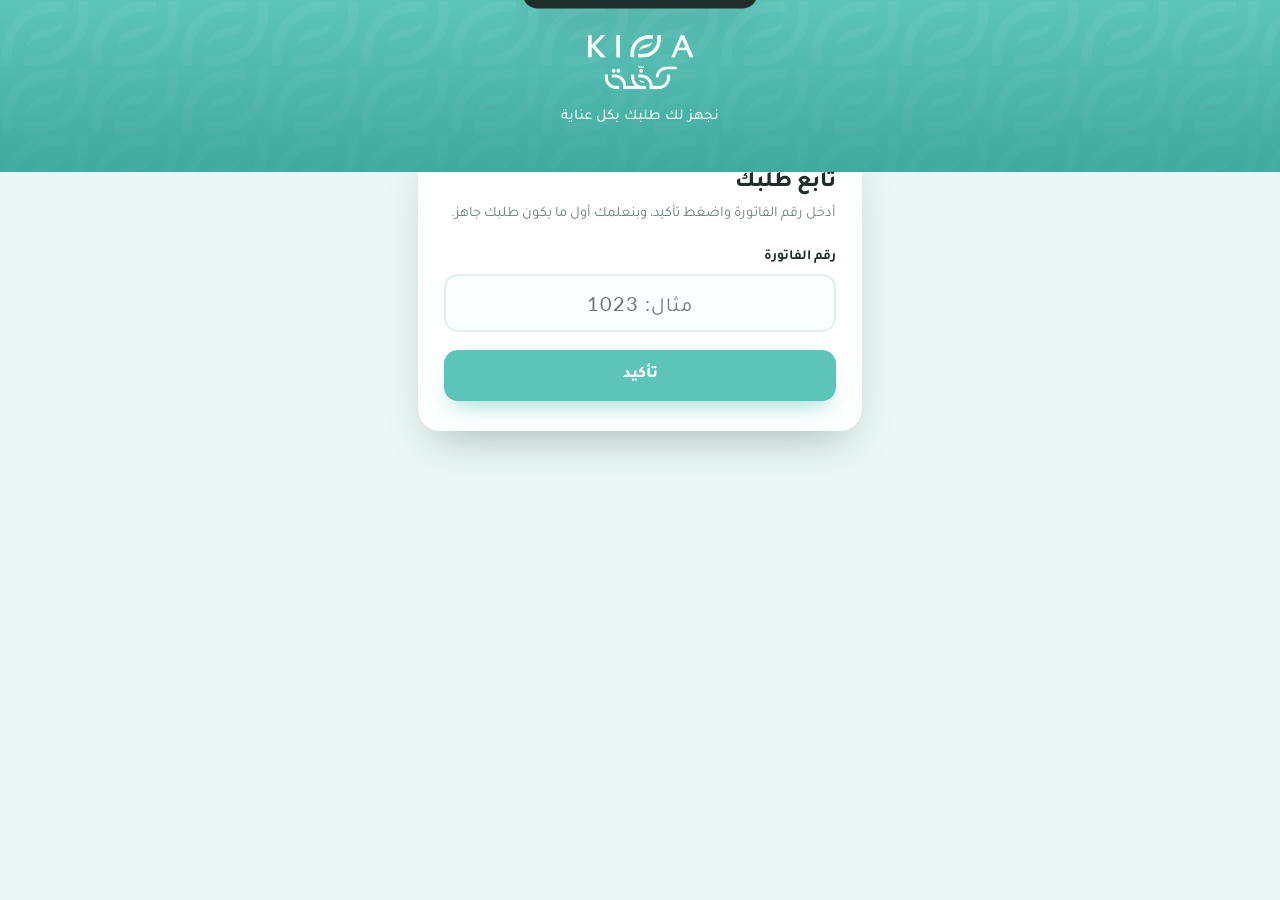
==== static/index.html @ 1493652e "Add files via upload" ====
<!DOCTYPE html>
<html lang="ar" dir="rtl">
<head>
<meta charset="UTF-8" />
<meta name="viewport" content="width=device-width, initial-scale=1, maximum-scale=1" />
<title>كفة | تابع طلبك</title>
<link rel="icon" href="assets/icon-teal.png" />
<link rel="manifest" href="manifest.json" />
<meta name="theme-color" content="#5cc4b9" />
<link rel="apple-touch-icon" href="assets/pwa-icon-192.png" />
<meta name="apple-mobile-web-app-capable" content="yes" />
<meta name="apple-mobile-web-app-status-bar-style" content="default" />
<meta name="apple-mobile-web-app-title" content="كفة" />
<link rel="stylesheet" href="style.css" />
</head>
<body>

<div class="kiffa-pattern-bg">
  <div class="brand-header">
    <img class="logo" src="assets/lockup-white.png" alt="كفة" />
    <p class="tagline">نجهز لك طلبك بكل عناية</p>
  </div>
</div>

<div class="page-wrap">

  <!-- Step 1: enter invoice -->
  <div id="view-entry" class="card">
    <h1>تابع طلبك</h1>
    <p class="sub">أدخل رقم الفاتورة واضغط تأكيد، وبنعلمك أول ما يكون طلبك جاهز.</p>
    <label class="field-label" for="invoice-input">رقم الفاتورة</label>
    <input type="text" inputmode="numeric" id="invoice-input" placeholder="مثال: 1023" maxlength="12" />
    <button class="btn btn-primary" id="confirm-btn">تأكيد</button>
    <p id="entry-error" class="waiting-text hidden" style="color:#b23b3b; margin-top:12px;"></p>
  </div>

  <!-- Step 2: waiting -->
  <div id="view-waiting" class="card hidden">
    <span class="status-badge"><span class="dot"></span> طلبك قيد التحضير</span>
    <div class="invoice-display">
      <span class="cup">☕</span>
      <span class="num" id="waiting-invoice-num">—</span>
    </div>
    <p class="waiting-text">شكراً لصبرك، فريقنا يحضّر طلبك الآن بكل اهتمام.<br/>راح توصلك رسالة هنا فور ما يكون جاهز.</p>
  </div>

  <!-- Step 3: ready -->
  <div id="view-ready" class="card hidden">
    <div class="ready-hero">
      <div class="check">✓</div>
      <h2>طلبك جاهز!</h2>
      <p>تفضّل لاستلام طلب رقم <strong id="ready-invoice-num">—</strong> من الكاونتر</p>
    </div>
  </div>

</div>

<div class="toast" id="toast">طلبك جاهز، تفضّل لاستلامه ✨</div>

<!-- Modal: rating + location -->
<div class="modal-overlay hidden" id="modal-overlay">
  <div class="modal-sheet">
    <div class="modal-section">
      <h3>رأيك يهمنا ورضاك غايتنا</h3>
      <p class="modal-sub">شاركنا تجربتك ومقترحاتك</p>
      <div class="stars" id="stars">
        <span class="star" data-v="1">★</span>
        <span class="star" data-v="2">★</span>
        <span class="star" data-v="3">★</span>
        <span class="star" data-v="4">★</span>
        <span class="star" data-v="5">★</span>
      </div>
      <textarea id="feedback-text" placeholder="اكتب ملاحظاتك أو مقترحاتك هنا (اختياري)"></textarea>
      <button class="btn btn-primary" id="submit-feedback-btn">إرسال</button>
    </div>

    <div class="modal-section">
      <h3>يا أبهى من طلّ وأعزّ من زارنا</h3>
      <p class="modal-sub">ادعمنا بتقييمك</p>
      <div class="location-card">
        <div class="pin">📍</div>
        <div class="branch-name" id="branch-name">فرع كفة</div>
        <div class="branch-addr" id="branch-addr">—</div>
        <div class="location-actions">
          <a class="btn btn-primary" id="directions-link" target="_blank" rel="noopener">الاتجاهات إلى الفرع</a>
          <a class="btn btn-outline" id="review-link" target="_blank" rel="noopener">قيّمنا على خرائط جوجل ⭐</a>
        </div>
      </div>
      <button class="btn btn-ghost" id="close-modal-btn" style="margin-top:14px;">إغلاق</button>
    </div>
  </div>
</div>

<script src="config.js"></script>
<script src="customer.js"></script>
</body>
</html>
---- static/style.css ----
@import url('https://fonts.googleapis.com/css2?family=Tajawal:wght@400;500;700;800&family=Lato:wght@400;700;900&display=swap');

:root {
  --teal: #5cc4b9;
  --teal-dark: #3fa89c;
  --teal-darker: #2c8a80;
  --teal-light: #eaf7f5;
  --lime: #dae242;
  --magenta: #941b81;
  --ink: #1f2d2b;
  --muted: #6b7f7c;
  --card-radius: 22px;
  --shadow: 0 20px 45px -18px rgba(31, 45, 43, 0.35);
}

* { box-sizing: border-box; }

html, body {
  margin: 0;
  padding: 0;
  min-height: 100%;
  font-family: 'Tajawal', 'Lato', sans-serif;
  color: var(--ink);
  background: var(--teal-light);
}

body {
  direction: rtl;
}

.kiffa-pattern-bg {
  background-color: var(--teal);
  background-image: url('assets/icon-white.png');
  background-repeat: repeat;
  background-size: 90px auto;
  background-blend-mode: soft-light;
  position: relative;
}

.kiffa-pattern-bg::before {
  content: "";
  position: absolute;
  inset: 0;
  background: linear-gradient(180deg, rgba(92,196,184,0.85), rgba(63,168,156,0.95));
}

.kiffa-pattern-bg > * {
  position: relative;
  z-index: 1;
}

.brand-header {
  padding: 34px 20px 46px;
  text-align: center;
}

.brand-header img.logo {
  height: 56px;
  width: auto;
  margin-bottom: 10px;
}

.brand-header .tagline {
  color: #fff;
  font-weight: 500;
  font-size: 15px;
  opacity: 0.92;
  margin: 0;
}

.page-wrap {
  max-width: 480px;
  margin: 0 auto;
  padding: 0 18px 60px;
}

.card {
  background: #fff;
  border-radius: var(--card-radius);
  box-shadow: var(--shadow);
  padding: 30px 26px;
  margin-top: -32px;
}

.card h1 {
  font-size: 22px;
  font-weight: 800;
  margin: 0 0 6px;
  color: var(--ink);
}

.card .sub {
  color: var(--muted);
  font-size: 14.5px;
  margin: 0 0 22px;
  line-height: 1.7;
}

label.field-label {
  display: block;
  font-weight: 700;
  font-size: 14px;
  margin-bottom: 8px;
  color: var(--ink);
}

input[type="text"], input[type="tel"], input[type="number"] {
  width: 100%;
  padding: 15px 16px;
  border-radius: 14px;
  border: 2px solid #e3efed;
  font-size: 20px;
  font-family: 'Lato', 'Tajawal', sans-serif;
  text-align: center;
  letter-spacing: 1px;
  outline: none;
  transition: border-color .15s ease;
  background: #fbfefe;
}

input[type="text"]:focus, input[type="tel"]:focus, input[type="number"]:focus {
  border-color: var(--teal);
}

.btn {
  display: inline-flex;
  align-items: center;
  justify-content: center;
  gap: 8px;
  width: 100%;
  padding: 16px 20px;
  border-radius: 14px;
  border: none;
  font-family: 'Tajawal', sans-serif;
  font-weight: 800;
  font-size: 16px;
  cursor: pointer;
  text-decoration: none;
  transition: transform .12s ease, box-shadow .12s ease, opacity .12s ease;
}

.btn:active { transform: scale(0.98); }

.btn-primary {
  background: var(--teal);
  color: #fff;
  box-shadow: 0 12px 24px -10px rgba(92,196,184,0.7);
  margin-top: 18px;
}

.btn-primary:hover { background: var(--teal-dark); }

.btn-outline {
  background: #fff;
  color: var(--teal-darker);
  border: 2px solid var(--teal);
}

.btn-ghost {
  background: transparent;
  color: var(--muted);
  font-weight: 600;
}

.btn:disabled {
  opacity: 0.55;
  cursor: not-allowed;
}

/* Waiting state */
.status-badge {
  display: inline-flex;
  align-items: center;
  gap: 8px;
  background: var(--teal-light);
  color: var(--teal-darker);
  font-weight: 700;
  font-size: 13px;
  padding: 8px 14px;
  border-radius: 999px;
  margin-bottom: 18px;
}

.status-badge .dot {
  width: 8px;
  height: 8px;
  border-radius: 50%;
  background: var(--teal);
  animation: pulse 1.4s infinite;
}

@keyframes pulse {
  0%, 100% { opacity: 1; transform: scale(1); }
  50% { opacity: 0.4; transform: scale(0.75); }
}

.invoice-display {
  text-align: center;
  padding: 26px 0 10px;
}

.invoice-display .num {
  font-family: 'Lato', sans-serif;
  font-weight: 900;
  font-size: 46px;
  color: var(--teal-darker);
  letter-spacing: 1px;
}

.invoice-display .cup {
  font-size: 54px;
  display: block;
  margin-bottom: 6px;
  animation: bob 2.2s ease-in-out infinite;
}

@keyframes bob {
  0%, 100% { transform: translateY(0); }
  50% { transform: translateY(-8px); }
}

.waiting-text {
  text-align: center;
  color: var(--muted);
  font-size: 14.5px;
  line-height: 1.8;
  margin-top: 4px;
}

.ready-hero {
  text-align: center;
  padding: 10px 0 6px;
}

.ready-hero .check {
  width: 84px;
  height: 84px;
  border-radius: 50%;
  background: var(--teal);
  color: #fff;
  display: flex;
  align-items: center;
  justify-content: center;
  font-size: 42px;
  margin: 0 auto 18px;
  box-shadow: 0 14px 30px -10px rgba(92,196,184,0.8);
  animation: pop .4s cubic-bezier(.34,1.56,.64,1);
}

@keyframes pop {
  0% { transform: scale(0); }
  100% { transform: scale(1); }
}

.ready-hero h2 {
  font-size: 24px;
  font-weight: 800;
  margin: 0 0 8px;
}

.ready-hero p {
  color: var(--muted);
  margin: 0;
}

.hidden { display: none !important; }

/* Modal */
.modal-overlay {
  position: fixed;
  inset: 0;
  background: rgba(20, 40, 38, 0.55);
  display: flex;
  align-items: flex-end;
  justify-content: center;
  z-index: 50;
  animation: fadeIn .2s ease;
}

@keyframes fadeIn { from { opacity: 0; } to { opacity: 1; } }

@media (min-width: 560px) {
  .modal-overlay { align-items: center; }
}

.modal-sheet {
  background: #fff;
  width: 100%;
  max-width: 460px;
  max-height: 92vh;
  overflow-y: auto;
  border-radius: 26px 26px 0 0;
  padding: 8px 0 26px;
  animation: slideUp .28s ease;
}

@media (min-width: 560px) {
  .modal-sheet { border-radius: 26px; }
}

@keyframes slideUp {
  from { transform: translateY(40px); opacity: 0; }
  to { transform: translateY(0); opacity: 1; }
}

.modal-section {
  padding: 26px 26px 22px;
}

.modal-section + .modal-section {
  border-top: 8px solid var(--teal-light);
}

.modal-section h3 {
  font-size: 19px;
  font-weight: 800;
  margin: 0 0 4px;
  color: var(--ink);
  text-align: center;
}

.modal-section .modal-sub {
  text-align: center;
  color: var(--muted);
  font-size: 14px;
  margin: 0 0 20px;
}

.stars {
  display: flex;
  justify-content: center;
  gap: 10px;
  font-size: 38px;
  margin-bottom: 18px;
  direction: ltr;
}

.stars .star {
  cursor: pointer;
  color: #e2e2e2;
  transition: transform .1s ease, color .1s ease;
  user-select: none;
}

.stars .star.filled {
  color: var(--lime);
  text-shadow: 0 4px 10px rgba(218,226,66,0.5);
}

.stars .star:hover { transform: scale(1.15); }

textarea {
  width: 100%;
  min-height: 84px;
  border-radius: 14px;
  border: 2px solid #e3efed;
  padding: 13px 15px;
  font-family: 'Tajawal', sans-serif;
  font-size: 14.5px;
  resize: vertical;
  outline: none;
  margin-bottom: 4px;
}

textarea:focus { border-color: var(--teal); }

.location-card {
  background: var(--teal-light);
  border-radius: 16px;
  padding: 20px 18px;
  text-align: center;
}

.location-card .pin {
  font-size: 34px;
  margin-bottom: 8px;
}

.location-card .branch-name {
  font-weight: 800;
  font-size: 15.5px;
  margin-bottom: 4px;
}

.location-card .branch-addr {
  color: var(--muted);
  font-size: 13px;
  margin-bottom: 16px;
}

.location-actions {
  display: flex;
  flex-direction: column;
  gap: 10px;
}

.icon-link {
  color: var(--magenta);
  font-weight: 700;
}

/* Toast */
.toast {
  position: fixed;
  top: 18px;
  left: 50%;
  transform: translateX(-50%) translateY(-120%);
  background: var(--ink);
  color: #fff;
  padding: 14px 22px;
  border-radius: 14px;
  font-weight: 700;
  font-size: 14px;
  z-index: 80;
  transition: transform .35s cubic-bezier(.34,1.56,.64,1);
  box-shadow: var(--shadow);
  white-space: nowrap;
}

.toast.show { transform: translateX(-50%) translateY(0); }

/* Dashboard */
.dash-header {
  padding: 26px 20px 40px;
  text-align: center;
}

.dash-header img.logo { height: 44px; margin-bottom: 8px; }

.dash-header h1 {
  color: #fff;
  font-size: 19px;
  font-weight: 800;
  margin: 4px 0 0;
}

.dash-wrap {
  max-width: 900px;
  margin: -24px auto 40px;
  padding: 0 18px;
}

.dash-panel {
  background: #fff;
  border-radius: var(--card-radius);
  box-shadow: var(--shadow);
  padding: 24px;
  min-height: 240px;
}

.dash-panel .panel-title {
  display: flex;
  align-items: center;
  justify-content: space-between;
  margin-bottom: 18px;
}

.dash-panel .panel-title h2 {
  font-size: 16px;
  font-weight: 800;
  margin: 0;
}

.pending-count {
  background: var(--lime);
  color: var(--ink);
  font-weight: 800;
  font-size: 13px;
  padding: 4px 12px;
  border-radius: 999px;
}

.orders-grid {
  display: grid;
  grid-template-columns: repeat(auto-fill, minmax(150px, 1fr));
  gap: 14px;
}

.order-card {
  background: var(--teal-light);
  border: 2px solid transparent;
  border-radius: 16px;
  padding: 18px 12px;
  text-align: center;
  cursor: pointer;
  transition: border-color .15s ease, transform .1s ease;
}

.order-card:hover {
  border-color: var(--teal);
  transform: translateY(-2px);
}

.order-card .order-num {
  font-family: 'Lato', sans-serif;
  font-weight: 900;
  font-size: 26px;
  color: var(--teal-darker);
  direction: ltr;
}

.order-card .order-wait {
  font-size: 12px;
  color: var(--muted);
  margin-top: 6px;
}

.empty-state {
  text-align: center;
  color: var(--muted);
  padding: 50px 10px;
}

.empty-state .emoji { font-size: 40px; margin-bottom: 10px; }

/* Confirm dialog for dashboard */
.confirm-overlay {
  position: fixed;
  inset: 0;
  background: rgba(20,40,38,0.55);
  display: flex;
  align-items: center;
  justify-content: center;
  z-index: 60;
}

.confirm-box {
  background: #fff;
  border-radius: 20px;
  padding: 30px 28px;
  max-width: 340px;
  width: 90%;
  text-align: center;
  box-shadow: var(--shadow);
}

.confirm-box .order-num {
  font-family: 'Lato', sans-serif;
  font-weight: 900;
  font-size: 40px;
  color: var(--teal-darker);
  margin: 6px 0 20px;
  direction: ltr;
}

.confirm-box .actions {
  display: flex;
  flex-direction: column-reverse;
  gap: 10px;
  margin-top: 6px;
}
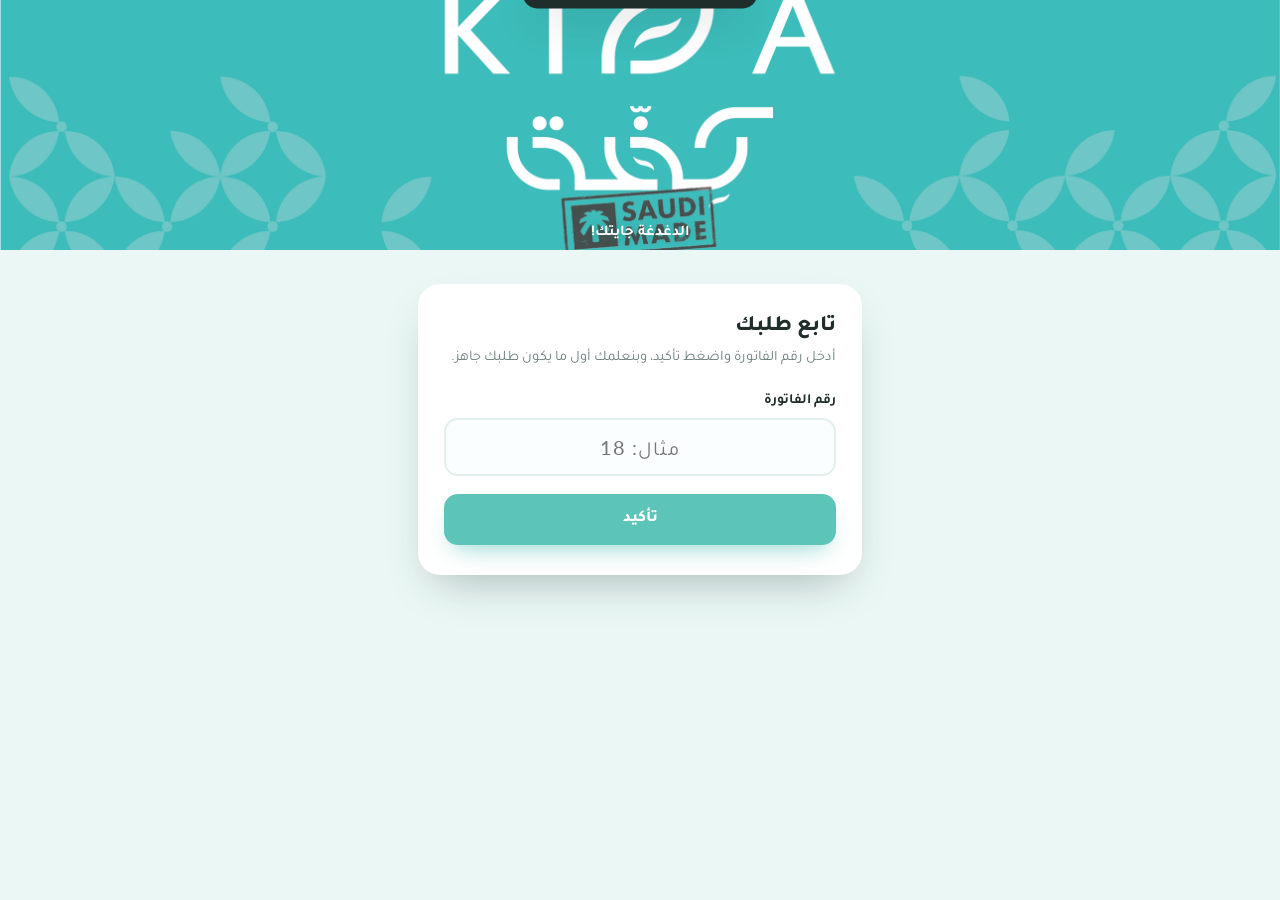
==== commit b0091dc8: "Add files via upload" ====
--- a/static/index.html
+++ b/static/index.html
@@ -15,11 +15,8 @@
 </head>
 <body>
 
-<div class="kiffa-pattern-bg">
-  <div class="brand-header">
-    <img class="logo" src="assets/lockup-white.png" alt="كفة" />
-    <p class="tagline">نجهز لك طلبك بكل عناية</p>
-  </div>
+<div class="hero-header" role="img" aria-label="كفة">
+  <p class="tagline">الدغدغة جايتك!</p>
 </div>
 
 <div class="page-wrap">
@@ -29,16 +26,16 @@
     <h1>تابع طلبك</h1>
     <p class="sub">أدخل رقم الفاتورة واضغط تأكيد، وبنعلمك أول ما يكون طلبك جاهز.</p>
     <label class="field-label" for="invoice-input">رقم الفاتورة</label>
-    <input type="text" inputmode="numeric" id="invoice-input" placeholder="مثال: 1023" maxlength="12" />
+    <input type="text" inputmode="numeric" id="invoice-input" placeholder="مثال: 18" maxlength="12" />
     <button class="btn btn-primary" id="confirm-btn">تأكيد</button>
     <p id="entry-error" class="waiting-text hidden" style="color:#b23b3b; margin-top:12px;"></p>
   </div>
 
   <!-- Step 2: waiting -->
   <div id="view-waiting" class="card hidden">
-    <span class="status-badge"><span class="dot"></span> طلبك قيد التحضير</span>
+    <span class="status-badge"><span class="dot"></span> جاري تحضير طلبك على قدم وساق</span>
     <div class="invoice-display">
-      <span class="cup">☕</span>
+      <img class="cup-img" src="assets/cup.png" alt="كوب كفة" />
       <span class="num" id="waiting-invoice-num">—</span>
     </div>
     <p class="waiting-text">شكراً لصبرك، فريقنا يحضّر طلبك الآن بكل اهتمام.<br/>راح توصلك رسالة هنا فور ما يكون جاهز.</p>
--- a/static/style.css
+++ b/static/style.css
@@ -49,6 +49,28 @@
   z-index: 1;
 }
 
+.hero-header {
+  width: 100%;
+  aspect-ratio: 1290 / 540;
+  max-height: 250px;
+  min-height: 150px;
+  background: var(--teal) url('assets/header.png') center / cover no-repeat;
+  position: relative;
+}
+
+.hero-header .tagline {
+  position: absolute;
+  bottom: 8px;
+  left: 0;
+  right: 0;
+  text-align: center;
+  color: #fff;
+  font-weight: 700;
+  font-size: 15px;
+  margin: 0;
+  text-shadow: 0 1px 8px rgba(44, 138, 128, 0.6);
+}
+
 .brand-header {
   padding: 34px 20px 46px;
   text-align: center;
@@ -79,7 +101,7 @@
   border-radius: var(--card-radius);
   box-shadow: var(--shadow);
   padding: 30px 26px;
-  margin-top: -32px;
+  margin-top: 34px;
 }
 
 .card h1 {
@@ -185,7 +207,7 @@
   width: 8px;
   height: 8px;
   border-radius: 50%;
-  background: var(--teal);
+  background: var(--magenta);
   animation: pulse 1.4s infinite;
 }
 
@@ -207,16 +229,18 @@
   letter-spacing: 1px;
 }
 
-.invoice-display .cup {
-  font-size: 54px;
+.invoice-display .cup-img {
+  height: 94px;
+  width: auto;
   display: block;
-  margin-bottom: 6px;
-  animation: bob 2.2s ease-in-out infinite;
-}
-
-@keyframes bob {
-  0%, 100% { transform: translateY(0); }
-  50% { transform: translateY(-8px); }
+  margin: 0 auto 10px;
+  animation: flyCup 2.6s ease-in-out infinite;
+  filter: drop-shadow(0 14px 14px rgba(31, 45, 43, 0.18));
+}
+
+@keyframes flyCup {
+  0%, 100% { transform: translateY(0) rotate(-3deg); }
+  50% { transform: translateY(-14px) rotate(3deg); }
 }
 
 .waiting-text {
@@ -513,6 +537,54 @@
 
 .empty-state .emoji { font-size: 40px; margin-bottom: 10px; }
 
+/* PIN screen */
+.pin-panel {
+  max-width: 380px;
+  margin: 0 auto;
+  text-align: center;
+  padding: 36px 28px;
+}
+
+.pin-panel .pin-lock {
+  font-size: 38px;
+  margin-bottom: 10px;
+}
+
+.pin-panel h2 {
+  font-size: 19px;
+  font-weight: 800;
+  margin: 0 0 6px;
+}
+
+.pin-panel .pin-sub {
+  color: var(--muted);
+  font-size: 13.5px;
+  margin: 0 0 22px;
+}
+
+.pin-input {
+  width: 100%;
+  padding: 15px 16px;
+  border-radius: 14px;
+  border: 2px solid #e3efed;
+  font-size: 28px;
+  font-family: 'Lato', sans-serif;
+  text-align: center;
+  letter-spacing: 12px;
+  outline: none;
+  background: #fbfefe;
+  direction: ltr;
+}
+
+.pin-input:focus { border-color: var(--teal); }
+
+.pin-error {
+  color: #b23b3b;
+  font-size: 13.5px;
+  font-weight: 700;
+  margin: 12px 0 0;
+}
+
 /* Confirm dialog for dashboard */
 .confirm-overlay {
   position: fixed;
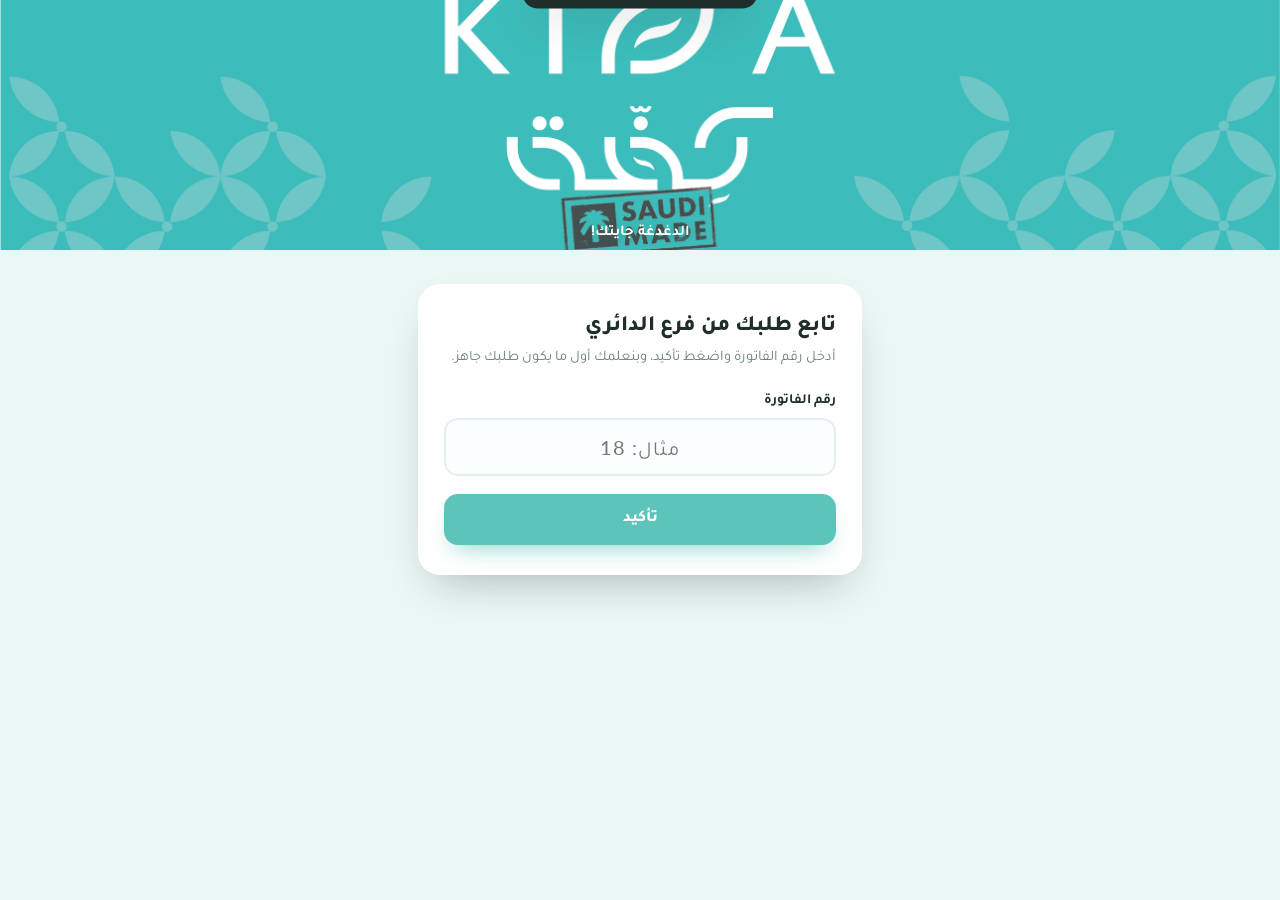
==== commit 298ad473: "Add files via upload" ====
--- a/static/index.html
+++ b/static/index.html
@@ -23,7 +23,7 @@
 
   <!-- Step 1: enter invoice -->
   <div id="view-entry" class="card">
-    <h1>تابع طلبك</h1>
+    <h1>تابع طلبك من فرع الدائري</h1>
     <p class="sub">أدخل رقم الفاتورة واضغط تأكيد، وبنعلمك أول ما يكون طلبك جاهز.</p>
     <label class="field-label" for="invoice-input">رقم الفاتورة</label>
     <input type="text" inputmode="numeric" id="invoice-input" placeholder="مثال: 18" maxlength="12" />
@@ -38,7 +38,7 @@
       <img class="cup-img" src="assets/cup.png" alt="كوب كفة" />
       <span class="num" id="waiting-invoice-num">—</span>
     </div>
-    <p class="waiting-text">شكراً لصبرك، فريقنا يحضّر طلبك الآن بكل اهتمام.<br/>راح توصلك رسالة هنا فور ما يكون جاهز.</p>
+    <p class="waiting-text">نقدّر لك صبرك<br/>فريقنا يحضر طلبك بكل حبّ واهتمام<br/><br/>راح توصلك رسالة هنا أول مايكون جاهز</p>
   </div>
 
   <!-- Step 3: ready -->
@@ -57,9 +57,10 @@
 <!-- Modal: rating + location -->
 <div class="modal-overlay hidden" id="modal-overlay">
   <div class="modal-sheet">
+    <div class="modal-topbar">طلبــك جاهـــز</div>
+
     <div class="modal-section">
-      <h3>رأيك يهمنا ورضاك غايتنا</h3>
-      <p class="modal-sub">شاركنا تجربتك ومقترحاتك</p>
+      <h3>تقييمك يهمنا ورضاك غايتنا</h3>
       <div class="stars" id="stars">
         <span class="star" data-v="1">★</span>
         <span class="star" data-v="2">★</span>
@@ -67,19 +68,32 @@
         <span class="star" data-v="4">★</span>
         <span class="star" data-v="5">★</span>
       </div>
-      <textarea id="feedback-text" placeholder="اكتب ملاحظاتك أو مقترحاتك هنا (اختياري)"></textarea>
-      <button class="btn btn-primary" id="submit-feedback-btn">إرسال</button>
+
+      <div class="note-block">
+        <h4>واجهتك ملاحظة؟</h4>
+        <p>رضاك غايتنا واحنا هنا لخدمتك</p>
+        <a class="btn btn-whatsapp" href="https://wa.me/966547528371?text=%D9%85%D8%B1%D8%AD%D8%A8%D8%A7%D9%8B%20%D9%83%D9%81%D8%A9%D8%8C%20%D8%B9%D9%86%D8%AF%D9%8A%20%D9%85%D9%84%D8%A7%D8%AD%D8%B8%D8%A9%20%D8%B9%D9%84%D9%89%20%D8%B7%D9%84%D8%A8%D9%8A" target="_blank" rel="noopener">
+          <svg viewBox="0 0 448 512" width="20" height="20" fill="currentColor" aria-hidden="true">
+            <path d="M380.9 97.1C339 55.1 283.2 32 223.9 32c-122.4 0-222 99.6-222 222 0 39.1 10.2 77.3 29.6 111L0 480l117.7-30.9c32.4 17.7 68.9 27 106.1 27h.1c122.3 0 224.1-99.6 224.1-222 0-59.3-25.2-115-67.1-157zm-157 341.6c-33.2 0-65.7-8.9-94-25.7l-6.7-4-69.8 18.3L72 359.2l-4.4-7c-18.5-29.4-28.2-63.3-28.2-98.2 0-101.7 82.8-184.5 184.6-184.5 49.3 0 95.6 19.2 130.4 54.1 34.8 34.9 56.2 81.2 56.1 130.5 0 101.8-84.9 184.6-186.6 184.6zm101.2-138.2c-5.5-2.8-32.8-16.2-37.9-18-5.1-1.9-8.8-2.8-12.5 2.8-3.7 5.6-14.3 18-17.6 21.8-3.2 3.7-6.5 4.2-12 1.4-32.6-16.3-54-29.1-75.5-66-5.7-9.8 5.7-9.1 16.3-30.3 1.8-3.7.9-6.9-.5-9.7-1.4-2.8-12.5-30.1-17.1-41.2-4.5-10.8-9.1-9.3-12.5-9.5-3.2-.2-6.9-.2-10.6-.2-3.7 0-9.7 1.4-14.8 6.9-5.1 5.6-19.4 19-19.4 46.3 0 27.3 19.9 53.7 22.6 57.4 2.8 3.7 39.1 59.7 94.8 83.8 35.2 15.2 49 16.5 66.6 13.9 10.7-1.6 32.8-13.4 37.4-26.4 4.6-13 4.6-24.1 3.2-26.4-1.3-2.5-5-3.9-10.5-6.6z"/>
+          </svg>
+          تواصل معنا عبر واتساب
+        </a>
+      </div>
     </div>
 
     <div class="modal-section">
-      <h3>يا أبهى من طلّ وأعزّ من زارنا</h3>
+      <h3>ارتقت التجربة لذائقتك؟</h3>
       <p class="modal-sub">ادعمنا بتقييمك</p>
       <div class="location-card">
-        <div class="pin">📍</div>
+        <div class="pin">
+          <svg viewBox="0 0 24 24" width="36" height="36" fill="none" stroke="#941B81" stroke-width="1.8" stroke-linecap="round" stroke-linejoin="round" aria-hidden="true">
+            <path d="M12 21.5s-7-5.6-7-11.3A7 7 0 0 1 19 10.2c0 5.7-7 11.3-7 11.3z"/>
+            <circle cx="12" cy="10" r="2.7"/>
+          </svg>
+        </div>
         <div class="branch-name" id="branch-name">فرع كفة</div>
         <div class="branch-addr" id="branch-addr">—</div>
         <div class="location-actions">
-          <a class="btn btn-primary" id="directions-link" target="_blank" rel="noopener">الاتجاهات إلى الفرع</a>
           <a class="btn btn-outline" id="review-link" target="_blank" rel="noopener">قيّمنا على خرائط جوجل ⭐</a>
         </div>
       </div>
--- a/static/style.css
+++ b/static/style.css
@@ -56,6 +56,19 @@
   min-height: 150px;
   background: var(--teal) url('assets/header.png') center / cover no-repeat;
   position: relative;
+}
+
+.hero-header .hero-title {
+  position: absolute;
+  bottom: 8px;
+  left: 0;
+  right: 0;
+  text-align: center;
+  color: #fff;
+  font-weight: 800;
+  font-size: 17px;
+  margin: 0;
+  text-shadow: 0 1px 8px rgba(44, 138, 128, 0.6);
 }
 
 .hero-header .tagline {
@@ -314,8 +327,54 @@
   max-height: 92vh;
   overflow-y: auto;
   border-radius: 26px 26px 0 0;
-  padding: 8px 0 26px;
+  padding: 0 0 26px;
   animation: slideUp .28s ease;
+}
+
+.modal-topbar {
+  background: var(--magenta);
+  color: #fff;
+  text-align: center;
+  font-weight: 800;
+  font-size: 19px;
+  letter-spacing: 1px;
+  padding: 16px 20px;
+  border-radius: 26px 26px 0 0;
+}
+
+@media (max-width: 559px) {
+  .modal-topbar { border-radius: 0; }
+}
+
+.note-block {
+  background: var(--teal-light);
+  border-radius: 16px;
+  padding: 18px 16px;
+  text-align: center;
+  margin-top: 20px;
+}
+
+.note-block h4 {
+  margin: 0 0 4px;
+  font-size: 19px;
+  font-weight: 800;
+  color: var(--ink);
+}
+
+.note-block p {
+  margin: 0 0 14px;
+  font-size: 13.5px;
+  color: var(--muted);
+}
+
+.btn-whatsapp {
+  background: #25d366;
+  color: #fff;
+  box-shadow: 0 10px 20px -10px rgba(37, 211, 102, 0.7);
+}
+
+.btn-whatsapp:hover {
+  background: #1fb857;
 }
 
 @media (min-width: 560px) {
@@ -460,8 +519,12 @@
 
 .dash-wrap {
   max-width: 900px;
-  margin: -24px auto 40px;
+  margin: 24px auto 40px;
   padding: 0 18px;
+}
+
+.dash-wrap .dash-panel + .dash-panel {
+  margin-top: 20px;
 }
 
 .dash-panel {
@@ -536,6 +599,77 @@
 }
 
 .empty-state .emoji { font-size: 40px; margin-bottom: 10px; }
+
+/* Ratings panel */
+.ratings-meta {
+  display: flex;
+  align-items: center;
+  gap: 10px;
+}
+
+.avg-rating {
+  background: var(--magenta);
+  color: #fff;
+  font-weight: 800;
+  font-size: 13px;
+  padding: 4px 12px;
+  border-radius: 999px;
+}
+
+.rating-item {
+  background: var(--teal-light);
+  border-radius: 14px;
+  padding: 14px 16px;
+}
+
+.rating-item + .rating-item {
+  margin-top: 10px;
+}
+
+.rating-head {
+  display: flex;
+  align-items: center;
+  gap: 10px;
+}
+
+.rating-stars {
+  color: var(--magenta);
+  font-size: 17px;
+  letter-spacing: 2px;
+  direction: ltr;
+}
+
+.rating-stars .off {
+  color: #d5e4e1;
+}
+
+.rating-invoice {
+  font-family: 'Lato', sans-serif;
+  font-weight: 700;
+  font-size: 13px;
+  color: var(--teal-darker);
+  direction: ltr;
+}
+
+.rating-date {
+  margin-inline-start: auto;
+  font-size: 12px;
+  color: var(--muted);
+}
+
+.rating-text {
+  margin: 8px 0 0;
+  font-size: 14px;
+  color: var(--ink);
+  line-height: 1.7;
+}
+
+.ratings-note {
+  text-align: center;
+  color: var(--muted);
+  font-size: 12px;
+  margin: 16px 0 0;
+}
 
 /* PIN screen */
 .pin-panel {
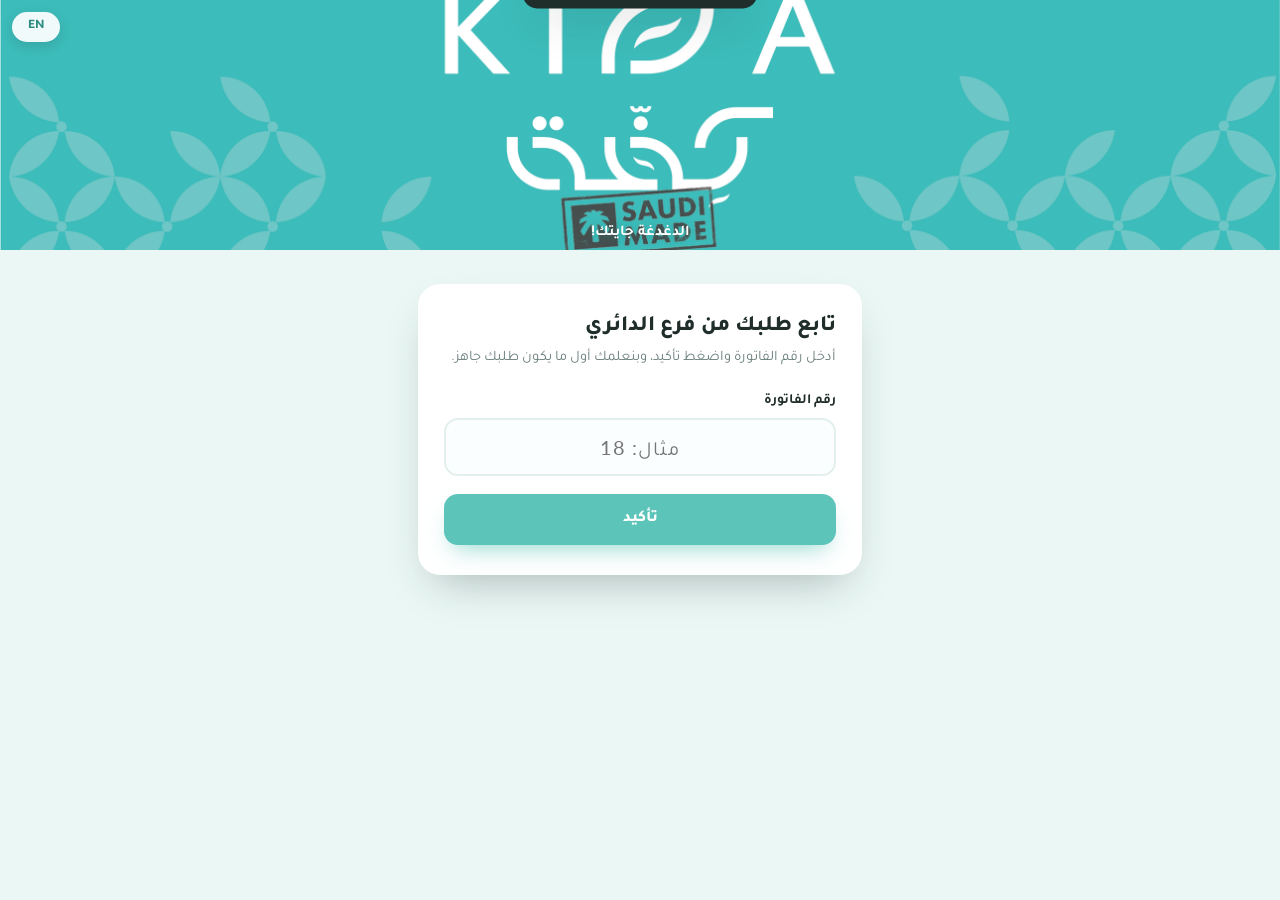
==== commit 6957cbf6: "Add files via upload" ====
--- a/static/index.html
+++ b/static/index.html
@@ -16,37 +16,47 @@
 <body>
 
 <div class="hero-header" role="img" aria-label="كفة">
-  <p class="tagline">الدغدغة جايتك!</p>
+  <button id="lang-toggle" class="lang-toggle" aria-label="Switch language">EN</button>
+  <p class="tagline" data-i18n="tagline">الدغدغة جايتك!</p>
 </div>
 
 <div class="page-wrap">
 
   <!-- Step 1: enter invoice -->
   <div id="view-entry" class="card">
-    <h1>تابع طلبك من فرع الدائري</h1>
-    <p class="sub">أدخل رقم الفاتورة واضغط تأكيد، وبنعلمك أول ما يكون طلبك جاهز.</p>
-    <label class="field-label" for="invoice-input">رقم الفاتورة</label>
-    <input type="text" inputmode="numeric" id="invoice-input" placeholder="مثال: 18" maxlength="12" />
-    <button class="btn btn-primary" id="confirm-btn">تأكيد</button>
+    <h1 data-i18n="entry_title">تابع طلبك من فرع الدائري</h1>
+    <p class="sub" data-i18n="entry_sub">أدخل رقم الفاتورة واضغط تأكيد، وبنعلمك أول ما يكون طلبك جاهز.</p>
+    <label class="field-label" for="invoice-input" data-i18n="invoice_label">رقم الفاتورة</label>
+    <input type="text" inputmode="numeric" id="invoice-input" placeholder="مثال: 18" maxlength="12" data-i18n-ph="invoice_ph" />
+    <button class="btn btn-primary" id="confirm-btn" data-i18n="confirm_btn">تأكيد</button>
     <p id="entry-error" class="waiting-text hidden" style="color:#b23b3b; margin-top:12px;"></p>
   </div>
 
   <!-- Step 2: waiting -->
   <div id="view-waiting" class="card hidden">
-    <span class="status-badge"><span class="dot"></span> جاري تحضير طلبك على قدم وساق</span>
+    <span class="status-badge"><span class="dot"></span> <span data-i18n="waiting_badge">جاري تحضير طلبك على قدم وساق</span></span>
     <div class="invoice-display">
       <img class="cup-img" src="assets/cup.png" alt="كوب كفة" />
       <span class="num" id="waiting-invoice-num">—</span>
     </div>
-    <p class="waiting-text">نقدّر لك صبرك<br/>فريقنا يحضر طلبك بكل حبّ واهتمام<br/><br/>راح توصلك رسالة هنا أول مايكون جاهز</p>
+    <p class="waiting-text" data-i18n-html="waiting_text">نقدّر لك صبرك<br/>فريقنا يحضر طلبك بكل حبّ واهتمام<br/><br/>راح توصلك رسالة هنا أول مايكون جاهز</p>
   </div>
 
   <!-- Step 3: ready -->
   <div id="view-ready" class="card hidden">
     <div class="ready-hero">
       <div class="check">✓</div>
-      <h2>طلبك جاهز!</h2>
-      <p>تفضّل لاستلام طلب رقم <strong id="ready-invoice-num">—</strong> من الكاونتر</p>
+      <h2 data-i18n="ready_title">طلبك جاهز!</h2>
+      <p><span data-i18n="ready_before">تفضّل لاستلام طلب رقم </span><strong id="ready-invoice-num">—</strong><span data-i18n="ready_after"> من الكاونتر</span></p>
+    </div>
+  </div>
+
+  <!-- Step 4: thanks after rating -->
+  <div id="view-thanks" class="card hidden">
+    <div class="thanks-hero">
+      <img class="thanks-icon" src="assets/icon-teal.png" alt="كفة" />
+      <h2 data-i18n="thanks_title">يا أبهى من طلّ وأعزّ من زارنا</h2>
+      <p data-i18n="thanks_sub">بالعافية عليك</p>
     </div>
   </div>
 
@@ -57,10 +67,10 @@
 <!-- Modal: rating + location -->
 <div class="modal-overlay hidden" id="modal-overlay">
   <div class="modal-sheet">
-    <div class="modal-topbar">طلبــك جاهـــز</div>
+    <div class="modal-topbar" data-i18n="modal_topbar">طلبــك جاهـــز</div>
 
     <div class="modal-section">
-      <h3>تقييمك يهمنا ورضاك غايتنا</h3>
+      <h3 data-i18n="rating_title">تقييمك يهمنا ورضاك غايتنا</h3>
       <div class="stars" id="stars">
         <span class="star" data-v="1">★</span>
         <span class="star" data-v="2">★</span>
@@ -70,20 +80,20 @@
       </div>
 
       <div class="note-block">
-        <h4>واجهتك ملاحظة؟</h4>
-        <p>رضاك غايتنا واحنا هنا لخدمتك</p>
-        <a class="btn btn-whatsapp" href="https://wa.me/966547528371?text=%D9%85%D8%B1%D8%AD%D8%A8%D8%A7%D9%8B%20%D9%83%D9%81%D8%A9%D8%8C%20%D8%B9%D9%86%D8%AF%D9%8A%20%D9%85%D9%84%D8%A7%D8%AD%D8%B8%D8%A9%20%D8%B9%D9%84%D9%89%20%D8%B7%D9%84%D8%A8%D9%8A" target="_blank" rel="noopener">
+        <h4 data-i18n="note_title">واجهتك ملاحظة؟</h4>
+        <p data-i18n="note_sub">رضاك غايتنا واحنا هنا لخدمتك</p>
+        <a class="btn btn-whatsapp" id="whatsapp-link" href="https://wa.me/966547528371?text=%D9%85%D8%B1%D8%AD%D8%A8%D8%A7%D9%8B%20%D9%83%D9%81%D8%A9%D8%8C%20%D8%B9%D9%86%D8%AF%D9%8A%20%D9%85%D9%84%D8%A7%D8%AD%D8%B8%D8%A9%20%D8%B9%D9%84%D9%89%20%D8%B7%D9%84%D8%A8%D9%8A" target="_blank" rel="noopener">
           <svg viewBox="0 0 448 512" width="20" height="20" fill="currentColor" aria-hidden="true">
             <path d="M380.9 97.1C339 55.1 283.2 32 223.9 32c-122.4 0-222 99.6-222 222 0 39.1 10.2 77.3 29.6 111L0 480l117.7-30.9c32.4 17.7 68.9 27 106.1 27h.1c122.3 0 224.1-99.6 224.1-222 0-59.3-25.2-115-67.1-157zm-157 341.6c-33.2 0-65.7-8.9-94-25.7l-6.7-4-69.8 18.3L72 359.2l-4.4-7c-18.5-29.4-28.2-63.3-28.2-98.2 0-101.7 82.8-184.5 184.6-184.5 49.3 0 95.6 19.2 130.4 54.1 34.8 34.9 56.2 81.2 56.1 130.5 0 101.8-84.9 184.6-186.6 184.6zm101.2-138.2c-5.5-2.8-32.8-16.2-37.9-18-5.1-1.9-8.8-2.8-12.5 2.8-3.7 5.6-14.3 18-17.6 21.8-3.2 3.7-6.5 4.2-12 1.4-32.6-16.3-54-29.1-75.5-66-5.7-9.8 5.7-9.1 16.3-30.3 1.8-3.7.9-6.9-.5-9.7-1.4-2.8-12.5-30.1-17.1-41.2-4.5-10.8-9.1-9.3-12.5-9.5-3.2-.2-6.9-.2-10.6-.2-3.7 0-9.7 1.4-14.8 6.9-5.1 5.6-19.4 19-19.4 46.3 0 27.3 19.9 53.7 22.6 57.4 2.8 3.7 39.1 59.7 94.8 83.8 35.2 15.2 49 16.5 66.6 13.9 10.7-1.6 32.8-13.4 37.4-26.4 4.6-13 4.6-24.1 3.2-26.4-1.3-2.5-5-3.9-10.5-6.6z"/>
           </svg>
-          تواصل معنا عبر واتساب
+          <span data-i18n="wa_btn">تواصل معنا عبر واتساب</span>
         </a>
       </div>
     </div>
 
     <div class="modal-section">
-      <h3>ارتقت التجربة لذائقتك؟</h3>
-      <p class="modal-sub">ادعمنا بتقييمك</p>
+      <h3 data-i18n="support_title">ارتقت التجربة لذائقتك؟</h3>
+      <p class="modal-sub" data-i18n="support_sub">ادعمنا بتقييمك</p>
       <div class="location-card">
         <div class="pin">
           <svg viewBox="0 0 24 24" width="36" height="36" fill="none" stroke="#941B81" stroke-width="1.8" stroke-linecap="round" stroke-linejoin="round" aria-hidden="true">
@@ -94,10 +104,10 @@
         <div class="branch-name" id="branch-name">فرع كفة</div>
         <div class="branch-addr" id="branch-addr">—</div>
         <div class="location-actions">
-          <a class="btn btn-outline" id="review-link" target="_blank" rel="noopener">قيّمنا على خرائط جوجل ⭐</a>
+          <a class="btn btn-outline" id="review-link" target="_blank" rel="noopener" data-i18n="review_btn">قيّمنا على خرائط جوجل ⭐</a>
         </div>
       </div>
-      <button class="btn btn-ghost" id="close-modal-btn" style="margin-top:14px;">إغلاق</button>
+      <button class="btn btn-ghost" id="close-modal-btn" style="margin-top:14px;" data-i18n="close_btn">إغلاق</button>
     </div>
   </div>
 </div>
--- a/static/style.css
+++ b/static/style.css
@@ -24,9 +24,7 @@
   background: var(--teal-light);
 }
 
-body {
-  direction: rtl;
-}
+/* الاتجاه يتحدد من سمة dir في وسم html (يتبدل مع اللغة في صفحة العميل) */
 
 .kiffa-pattern-bg {
   background-color: var(--teal);
@@ -56,6 +54,27 @@
   min-height: 150px;
   background: var(--teal) url('assets/header.png') center / cover no-repeat;
   position: relative;
+}
+
+.lang-toggle {
+  position: absolute;
+  top: 12px;
+  inset-inline-end: 12px;
+  z-index: 5;
+  background: rgba(255, 255, 255, 0.92);
+  color: var(--teal-darker);
+  border: none;
+  border-radius: 999px;
+  padding: 7px 16px;
+  font-family: 'Tajawal', 'Lato', sans-serif;
+  font-weight: 800;
+  font-size: 13px;
+  cursor: pointer;
+  box-shadow: 0 4px 12px rgba(31, 45, 43, 0.15);
+}
+
+.lang-toggle:active {
+  transform: scale(0.96);
 }
 
 .hero-header .hero-title {
@@ -300,6 +319,33 @@
   margin: 0;
 }
 
+.thanks-hero {
+  text-align: center;
+  padding: 20px 0 12px;
+}
+
+.thanks-hero .thanks-icon {
+  height: 62px;
+  width: auto;
+  margin-bottom: 18px;
+  animation: pop .4s cubic-bezier(.34,1.56,.64,1);
+}
+
+.thanks-hero h2 {
+  font-size: 21px;
+  font-weight: 800;
+  color: var(--ink);
+  margin: 0 0 10px;
+  line-height: 1.6;
+}
+
+.thanks-hero p {
+  color: var(--teal-darker);
+  font-size: 18px;
+  font-weight: 700;
+  margin: 0;
+}
+
 .hidden { display: none !important; }
 
 /* Modal */
@@ -323,11 +369,12 @@
 .modal-sheet {
   background: #fff;
   width: 100%;
-  max-width: 460px;
-  max-height: 92vh;
+  max-width: 430px;
+  max-height: 85vh;
+  max-height: 85dvh; /* آيفون: يحسب شريط سفاري السفلي */
   overflow-y: auto;
   border-radius: 26px 26px 0 0;
-  padding: 0 0 26px;
+  padding: 0 0 18px;
   animation: slideUp .28s ease;
 }
 
@@ -336,10 +383,32 @@
   color: #fff;
   text-align: center;
   font-weight: 800;
-  font-size: 19px;
+  font-size: 17px;
   letter-spacing: 1px;
-  padding: 16px 20px;
+  padding: 13px 20px;
   border-radius: 26px 26px 0 0;
+  position: sticky;
+  top: 0;
+  z-index: 2;
+  overflow: hidden;
+}
+
+/* لمعة تمسح البانر بشكل دوري للفت الانتباه */
+.modal-topbar::after {
+  content: "";
+  position: absolute;
+  top: 0;
+  bottom: 0;
+  width: 70px;
+  left: -90px;
+  background: linear-gradient(105deg, transparent, rgba(255, 255, 255, 0.55), transparent);
+  transform: skewX(-12deg);
+  animation: bannerShine 2.6s ease-in-out infinite;
+}
+
+@keyframes bannerShine {
+  0% { left: -90px; }
+  55%, 100% { left: calc(100% + 50px); }
 }
 
 @media (max-width: 559px) {
@@ -349,21 +418,21 @@
 .note-block {
   background: var(--teal-light);
   border-radius: 16px;
-  padding: 18px 16px;
-  text-align: center;
-  margin-top: 20px;
+  padding: 13px 14px;
+  text-align: center;
+  margin-top: 12px;
 }
 
 .note-block h4 {
-  margin: 0 0 4px;
-  font-size: 19px;
+  margin: 0 0 3px;
+  font-size: 17px;
   font-weight: 800;
   color: var(--ink);
 }
 
 .note-block p {
-  margin: 0 0 14px;
-  font-size: 13.5px;
+  margin: 0 0 10px;
+  font-size: 13px;
   color: var(--muted);
 }
 
@@ -387,15 +456,15 @@
 }
 
 .modal-section {
-  padding: 26px 26px 22px;
+  padding: 16px 20px 14px;
 }
 
 .modal-section + .modal-section {
-  border-top: 8px solid var(--teal-light);
+  border-top: 6px solid var(--teal-light);
 }
 
 .modal-section h3 {
-  font-size: 19px;
+  font-size: 17px;
   font-weight: 800;
   margin: 0 0 4px;
   color: var(--ink);
@@ -405,16 +474,16 @@
 .modal-section .modal-sub {
   text-align: center;
   color: var(--muted);
-  font-size: 14px;
-  margin: 0 0 20px;
+  font-size: 13.5px;
+  margin: 0 0 12px;
 }
 
 .stars {
   display: flex;
   justify-content: center;
-  gap: 10px;
-  font-size: 38px;
-  margin-bottom: 18px;
+  gap: 8px;
+  font-size: 32px;
+  margin-bottom: 10px;
   direction: ltr;
 }
 
@@ -450,13 +519,17 @@
 .location-card {
   background: var(--teal-light);
   border-radius: 16px;
-  padding: 20px 18px;
+  padding: 13px 14px;
   text-align: center;
 }
 
 .location-card .pin {
-  font-size: 34px;
-  margin-bottom: 8px;
+  margin-bottom: 4px;
+}
+
+.location-card .pin svg {
+  width: 28px;
+  height: 28px;
 }
 
 .location-card .branch-name {
@@ -468,7 +541,12 @@
 .location-card .branch-addr {
   color: var(--muted);
   font-size: 13px;
-  margin-bottom: 16px;
+  margin-bottom: 10px;
+}
+
+/* أزرار أصغر داخل النافذة حتى تناسب الشاشات القصيرة */
+.modal-sheet .btn {
+  padding: 12px 16px;
 }
 
 .location-actions {
